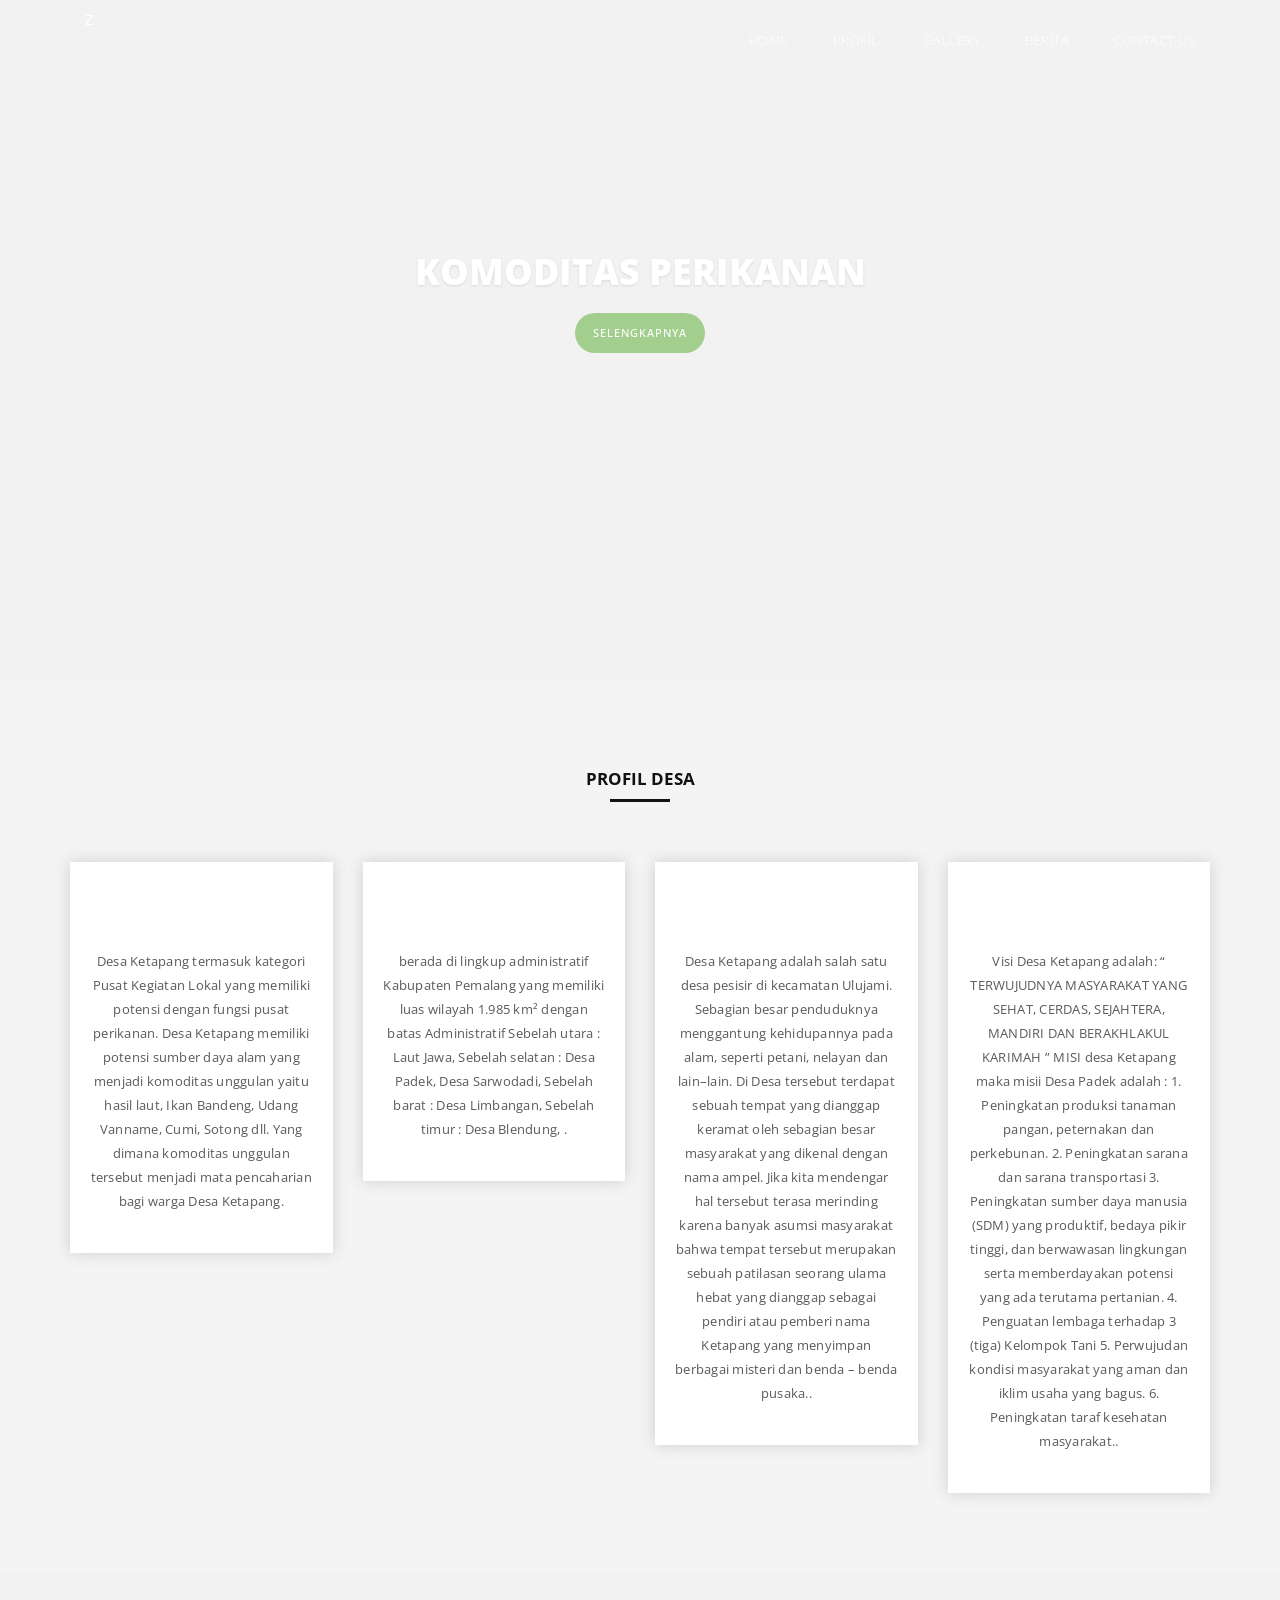
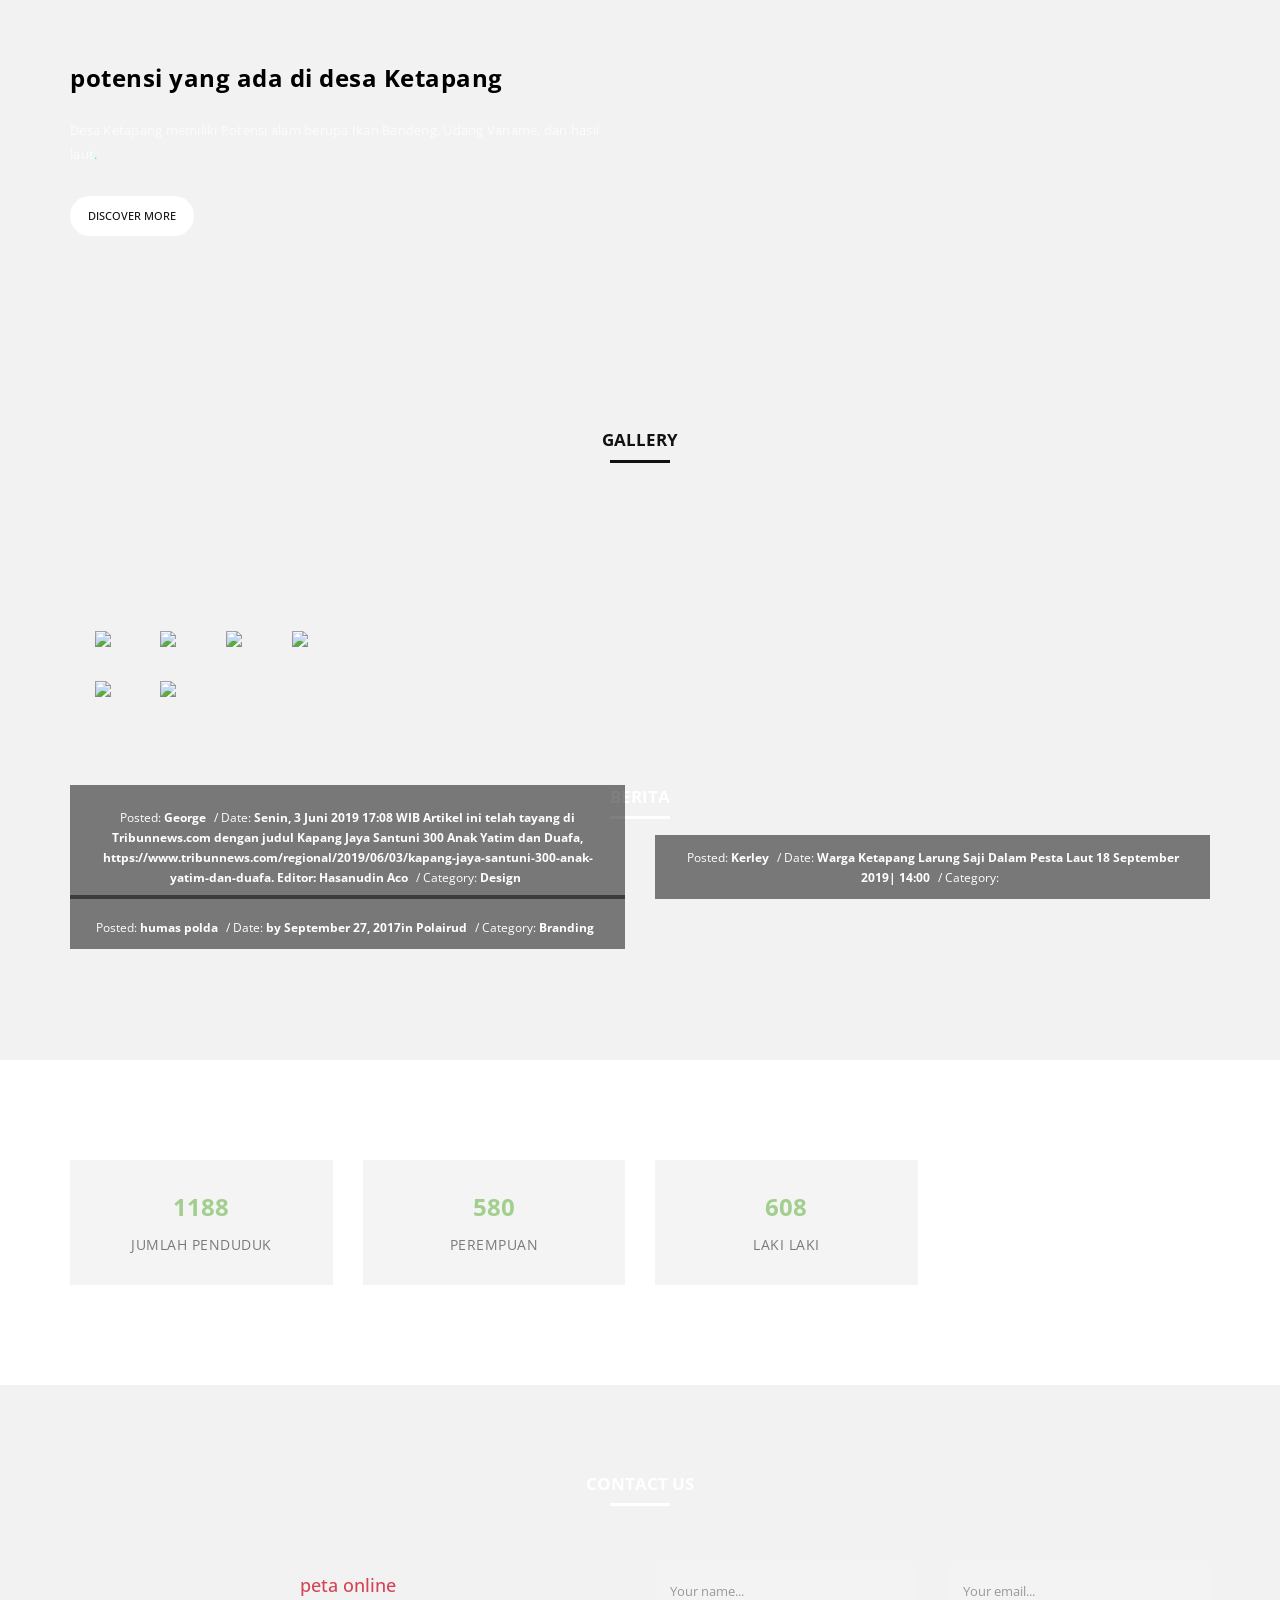
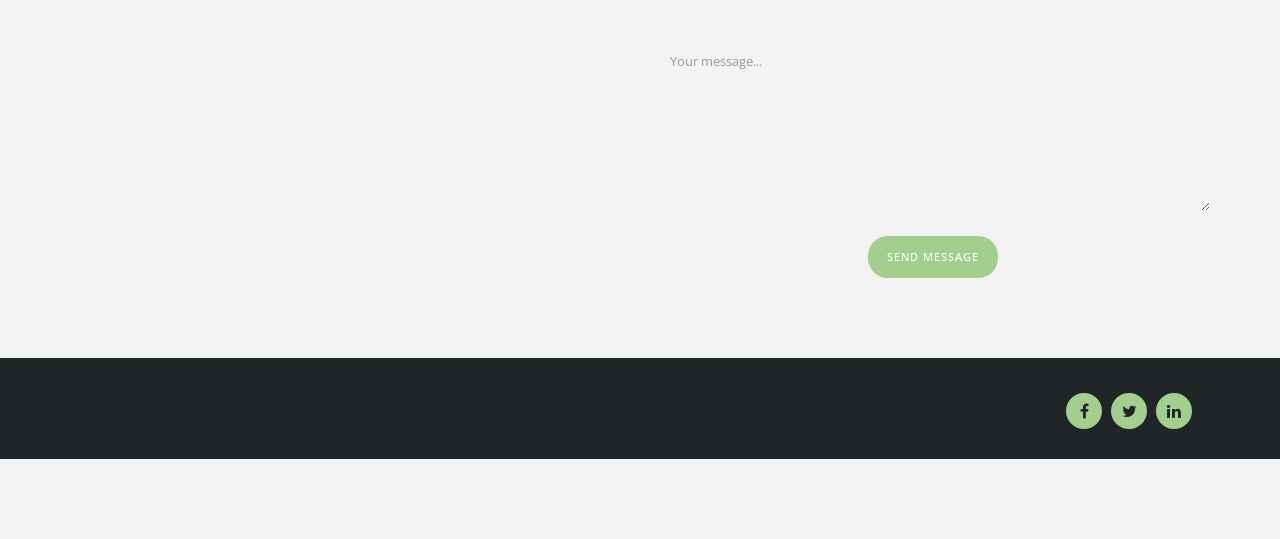
==== index.html @ acec33cc "Add files via upload" ====
<!DOCTYPE html>
<html>
    <head>
        <meta charset="utf-8">
        <meta http-equiv="X-UA-Compatible" content="IE=edge,chrome=1">
        <title>Meteor HTML CSS Template</title>
<!--

Template 2089 Meteor

http://www.tooplate.com/view/2089-meteor

-->
        <meta name="description" content="">
        <meta name="viewport" content="width=device-width, initial-scale=1">
        <link rel="apple-touch-icon" href="apple-touch-icon.png">

        <link rel="stylesheet" href="css/bootstrap.min.css">
        <link rel="stylesheet" href="css/bootstrap-theme.min.css">
        <link rel="stylesheet" href="css/fontAwesome.css">
        <link rel="stylesheet" href="css/hero-slider.css">
        <link rel="stylesheet" href="css/tooplate-style.css">

        <link href="https://fonts.googleapis.com/css?family=Open+Sans:300,400,600,700,800" rel="stylesheet">

        <script src="js/vendor/modernizr-2.8.3-respond-1.4.2.min.js"></script>
    </head>

<body>
    <div class="header">
        <div class="container">
          <nav class="navbar navbar-inverse" role="navigation">
            <div class="navbar-header">
                <button type="button" id="nav-toggle" class="navbar-toggle" data-toggle="collapse" data-target="#main-nav">
                        <span class="sr-only">Toggle navigation</span>
                        <span class="icon-bar"></span>
                        <span class="icon-bar"></span>
                        <span class="icon-bar"></span>
                </button>
                <a href="#" class="navbar-brand scroll-top">                    </a></div>

            <!--/.navbar-header-->
                <div id="main-nav" class="collapse navbar-collapse">
                  <span class="tm-slide-content-div slide-caption"><span class="navbar-header">z</span></span>
                  <ul class="nav navbar-nav">
                    <li><a href="#" class="scroll-top">Home</a></li>
                        <li><a href="#" class="scroll-link" data-id="about">profil</a></li>
                        <li><a href="#" class="scroll-link" data-id="portfolio">gallery</a></li>
                        <li><a href="#" class="scroll-link" data-id="blog">Berita</a></li>
                        <li><a href="#" class="scroll-link" data-id="contact">Contact Us</a></li>
                    </ul>
                </div>
                <!--/.navbar-collapse-->
          </nav>
            <!--/.navbar-->
      </div>
        <!--/.container-->
    </div>
    <!--/.header-->


    <section class="cd-hero">
        <ul class="cd-hero-slider autoplay">  
        <!-- 
            <ul class="cd-hero-slider autoplay"> for slider auto play 
            <ul class="cd-hero-slider"> for disabled auto play
        -->
            <li class="selected first-slide">
                <div class="cd-full-width">
                  <div class="tm-slide-content-div slide-caption">
                        <span></span>
                        <h2>komoditas perikanan</h2>
<div class="primary-button">
              <a href="#" class="scroll-link" data-id="about">selengkapnya</a>
            </div>                           
                    </div>                   
                </div> <!-- .cd-full-width -->
            </li>

            <li class="second-slide">
                <div class="cd-full-width">
                    <div class="tm-slide-content-div slide-caption">
                         <span>welcome</span>
                        <h2> the fishing village Ketapang</h2>
                        <p>Ketapang merupakan desa yang berbatasan langsung dengan laut Jawa.</p>
                        <div class="primary-button">
                            <a href="#" class="scroll-link" data-id="about">selengkapnya</a>
                        </div> 
                        <div class="primary-button">
                                             
                    </div>                     
                </div> <!-- .cd-full-width -->
            </li>

            <li class="third-slide">
                <div class="cd-full-width">
                    <div class="tm-slide-content-div slide-caption">
                        <span></span>
                      <h2>kekayaan alam</h2>
<div class="primary-button">
              <a href="#">selengkapnya</a>
            </div>                           
                    </div>                         
                </div> <!-- .cd-full-width -->
            </li>
        </ul> <!-- .cd-hero-slider -->

        <div class="cd-slider-nav">
            <nav>
                <span class="cd-marker item-1"></span>
                
                <ul>
                    <li class="selected"><a href="#0"></a></li>
                    <li><a href="#0"></a></li>
                    <li><a href="#0"></a></li>                        
                </ul>
            </nav> 
        </div> <!-- .cd-slider-nav -->
    </section> <!-- .cd-hero -->

    <div id="about" class="page-section">
        <div class="container">
            <div class="row">
                <div class="col-md-12">
                    <div class="section-heading">
                         <h4>profil desa</h4>
                        <div class="line-dec"></div>
                    </div>
                </div>
            </div>
            <div class="row">
                <div class="col-md-3 col-sm-6 col-xs-12">
                   <div class="service-item first-service">
                        <div class=></div>
                        <h4>Tentang</h4>
                        <p>Desa Ketapang termasuk kategori Pusat Kegiatan Lokal yang memiliki potensi dengan fungsi pusat perikanan. Desa Ketapang memiliki potensi sumber daya alam yang menjadi komoditas unggulan yaitu hasil laut, Ikan Bandeng, Udang Vanname, Cumi, Sotong dll. Yang dimana komoditas unggulan tersebut menjadi mata pencaharian bagi warga Desa Ketapang. </p>
                    </div>
                </div>
                 <div class="col-md-3 col-sm-6 col-xs-12">
                    <div class="service-item second-service">
                        <div class=></div>
                        <h4>Geografis</h4>
                        <p>	berada di lingkup administratif Kabupaten Pemalang yang memiliki luas wilayah 1.985 km² dengan batas Administratif Sebelah utara 		: Laut Jawa,
Sebelah selatan		: Desa Padek, Desa Sarwodadi,
Sebelah barat		: Desa Limbangan,
	Sebelah timur		: Desa	Blendung, 
.</p>
                    </div>
                </div>
                 <div class="col-md-3 col-sm-6 col-xs-12">
                    <div class="service-item third-service">
<h4>Sejarah Desa</h4>
                        <p>Desa Ketapang adalah salah satu desa pesisir di kecamatan Ulujami. Sebagian besar penduduknya menggantung kehidupannya pada alam, seperti petani, nelayan dan lain–lain. Di Desa tersebut terdapat sebuah tempat yang dianggap keramat oleh sebagian besar masyarakat yang dikenal dengan nama ampel. Jika kita mendengar hal tersebut terasa merinding karena banyak asumsi masyarakat bahwa tempat tersebut merupakan sebuah patilasan seorang ulama hebat yang dianggap sebagai pendiri atau pemberi nama Ketapang yang menyimpan berbagai misteri dan benda – benda pusaka..</p>
                    </div>
                </div>
                 <div class="col-md-3 col-sm-6 col-xs-12">
                    <div class="service-item fourth-service">
<h4>Visi Misi desa</h4>
                        <p>Visi Desa Ketapang adalah: 

“ TERWUJUDNYA MASYARAKAT YANG SEHAT, CERDAS, SEJAHTERA, MANDIRI DAN BERAKHLAKUL KARIMAH ”
							MISI desa Ketapang maka misii Desa Padek  adalah :
1.	Peningkatan produksi tanaman pangan, peternakan dan perkebunan.
2.	Peningkatan sarana dan sarana transportasi
3.	Peningkatan sumber daya manusia (SDM) yang produktif, bedaya pikir tinggi, dan berwawasan lingkungan serta memberdayakan potensi yang ada terutama pertanian.
4.	Penguatan lembaga terhadap 3 (tiga) Kelompok Tani
5.	Perwujudan kondisi masyarakat yang aman dan iklim usaha yang bagus.
6.	Peningkatan taraf kesehatan masyarakat..</p>
                    </div>
                </div>
            </div>
        </div>
    </div>

    <div id="what-we-do">
        <div class="container">
            <div class="row">
                <div class="col-md-6">
                    <div class="left-text">
                        <h4>potensi yang ada di desa Ketapang</h4>
                        <p><span style="color: #FCFCFC">Desa Ketapang memiliki Potensi alam berupa Ikan Bandeng, Udang Vaname, dan hasil laut</span>. </p>
                        <ul>
                            <li>
                                <div class="white-button">
                                    <a href="#" class="scroll-link" data-id="portfolio">Discover More</a>
                                </div>
                            </li>
                            <li>
                                <div class="primary-button"> </div>
                            </li>
                        </ul>
                    </div>
                </div>
                <div class="col-md-6">
                    <div class="right-image"> </div>
                </div>
            </div>
        </div>
    </div>


    <div id="portfolio" class="page-section">
        <div class="content-wrapper">
            <div class="inner-container container">
                <div class="row">
                    <div class="col-md-12">
                        <div class="section-heading">
                            <h4>gallery</h4>
                            <div class="line-dec"></div>
                        </div>
                    </div>
                </div>
                <div class="projects-holder-3">
                    <div class="filter-categories">
                        <ul class="project-filter">
                            <li class="filter" data-filter="all"><span></span></li>
                            <li class="filter" data-filter="nature"><span></span></li>
                            <li class="filter" data-filter="workspace"><span></span></li>
                          
                            <li class="filter" data-
                        </ul>
                    </div>
                    <div class="projects-holder">
                        <div class="row">
                            <div class="col-md-3 col-sm-6 project-item mix workspace">
                              <div class="thumb">
                                  <div class="image"> </div>
                            </div>
                            <div class="col-md-3 col-sm-6 project-item mix workspace">
                              <div class="thumb">
                                  <div class="image">
                                    <img src="img/portfolio_02.jpg">
                                  </div>
                                  <div class="hover-effect">
                                    <a href="img/portfolio_big_02.jpg" data-lightbox="image-1"><i class="fa fa-search"></i></a>
                                  </div>
                              </div>
                            </div>
                            <div class="col-md-3 col-sm-6 project-item mix technology">
                              <div class="thumb">
                                  <div class="image">
                                    <img src="img/portfolio_03.jpg">
                                  </div>
                                  <div class="hover-effect">
                                    <a href="img/portfolio_big_03.jpg" data-lightbox="image-1"><i class="fa fa-search"></i></a>
                                  </div>
                              </div>
                            </div>
                            <div class="col-md-3 col-sm-6 project-item mix city">
                              <div class="thumb">
                                  <div class="image">
                                    <img src="img/portfolio_04.jpg">
                                  </div>
                                  <div class="hover-effect">
                                    <a href="img/portfolio_big_04.jpg" data-lightbox="image-1"><i class="fa fa-search"></i></a>
                                  </div>
                              </div>
                            </div>
                            <div class="col-md-3 col-sm-6 project-item mix nature">
                              <div class="thumb">
                                  <div class="image">
                                    <img src="img/portfolio_05.jpg">
                                  </div>
                                  <div class="hover-effect">
                                    <a href="img/portfolio_big_05.jpg" data-lightbox="image-1"><i class="fa fa-search"></i></a>
                                  </div>
                              </div>
                            </div>
                            <div class="col-md-3 col-sm-6 project-item mix technology">
                              <div class="thumb">
                                  <div class="image">
                                    <img src="img/portfolio_06.jpg">
                                  </div>
                                  <div class="hover-effect">
                                    <a href="img/portfolio_big_06.jpg" data-lightbox="image-1"><i class="fa fa-search"></i></a>
                                  </div>
                              </div>
                            </div>
                            <div class="col-md-3 col-sm-6 project-item mix workspace">
                              <div class="thumb">
                                  <div class="image">
                                    <img src="img/portfolio_07.jpg">
                                  </div>
                                  <div class="hover-effect">
                                    <a href="img/portfolio_big_07.jpg" data-lightbox="image-1"><i class="fa fa-search"></i></a>
                                  </div>
                              </div>
                            </div>
                            <div class="col-md-3 col-sm-6 project-item mix city">
                              <div class="thumb">
                                  <div class="image"> </div>
</div>
                            </div>
                        </div>
                    </div>
                </div>
            </div>
        </div> 
    </div>


    <div id="blog" class="page-section">
        <div class="container">
            <div class="row">
                <div class="col-md-12">
                    <div class="section-heading">
                        <h4>berita</h4>
                        <div class="line-dec"></div>
                    </div>
                </div>
            </div>
            <div class="row">
                <div class="col-md-6">
                    <div class="blog-item b1">
                        <div class="thumb"> <a href="https://www.tribunnews.com/regional/2019/06/03/kapang-jaya-santuni-300-anak-yatim-dan-duafa"><img src="img/blog_01.jpg" alt=""></a>
                            <div class="text-content">
                              <h4></h4>
                                <span>Posted: <em>George</em>  /  Date: <em>Senin, 3 Juni 2019 17:08 WIB


Artikel ini telah tayang di Tribunnews.com dengan judul Kapang Jaya Santuni 300 Anak Yatim dan Duafa, https://www.tribunnews.com/regional/2019/06/03/kapang-jaya-santuni-300-anak-yatim-dan-duafa.

Editor: Hasanudin Aco</em>  /  Category: <em>Design</em></span>
                            </div>
                        </div>
                    </div>
                </div>
                <div class="col-md-6">
                    <div class="blog-item second-blog b2">
                        <div class="thumb"> <a href="https://www.puskapik.com/2078/warga-ketapang-larung-saji-dalam-pesta-laut/"><img src="img/blog_02.jpg" alt=""></a>
                            <div class="text-content"> <span>Posted: <em>Kerley</em>  /  Date: <em>Warga Ketapang Larung Saji Dalam Pesta Laut
18 September 2019| 14:00</em>  /  Category: <em></em></span>
                            </div>
                        </div>
                    </div>
                </div>
                <div class="col-md-6">
                    <div class="blog-item b3">
                        <div class="thumb"> <a href="https://tribratanews.jateng.polri.go.id/2017/09/27/satpolair-polres-pemalang-amankan-tradisi-larung-sesaji-di-desa-ketapang-pemalang/"><img src="img/blog_03.jpg" alt=""></a>
                            <div class="text-content">
                              <h4></h4>
                                <span>Posted: <em>humas polda</em>  /  Date: <em> by  September 27, 2017in Polairud
</em>  /  Category: <em>Branding</em></span>
                            </div>
                        </div>
                    </div>
                </div>
            </div>
            <div class="row">
                <div class="col-md-12">
                    <div class="pop">
                      <span>✖</span>
                      <p></p>
                    </div>
                    <div class="pop2">
                      <span>✖</span>
                      <p></p>
                    </div>
                    <div class="pop3">
                      <span>✖</span>
                      <p></p>
                    </div>
                </div>
            </div>
        </div>
    </div>

    <div id="fun-facts">
        <div class="container">
            <div class="row">
                <div class="col-md-3 col-sm-6 col-xs-12">
                    <div class="fact-item">
                        <div class="counter" data-count="5373">0</div>
                        <span>jumlah penduduk</span>
                    </div>
                </div>
                <div class="col-md-3 col-sm-6 col-xs-12">
                    <div class="fact-item">
                        <div class="counter" data-count="2623">0</div>
                        <span>perempuan</span>
                    </div>
                </div>
                <div class="col-md-3 col-sm-6 col-xs-12">
                    <div class="fact-item">
                        <div class="counter" data-count="2750">0</div>
                        <span>laki laki</span>
                    </div>
                </div>
                <div class="col-md-3 col-sm-6 col-xs-12"> </div>
            </div>
        </div>
    </div>


    <div id="contact" class="page-section">
        <div class="container">
            <div class="row">
                <div class="col-md-12">
                    <div class="section-heading">
                        <h4>Contact Us</h4>
                        <div class="line-dec"></div>
                    </div>
                </div>
            </div>
            <div class="row">
                <div class="col-md-6">
					<h4><a href="https://www.google.com/maps/d/u/0/viewer?mid=1onobk-Q0B4p9Fs3ccpSZBYIxhyR1pwgH&ll=-6.845977673303506%2C109.54400450000003&z=12">peta online</a></h4>
                    <div class="map"> <a href="google.com/maps/d/u/0/viewer?mid=1onobk-Q0B4p9Fs3ccpSZBYIxhyR1pwgH&ll=-6.839501005845764%2C109.53250318774417&z=12"><img src="img/map.jpg" alt=""></a>
                    </div>
                </div>
                <div class="col-md-6">
                    <div class="row">
                      <form id="contact" action="" method="post">
                        <div class="col-md-6">
                          <fieldset>
                            <input name="name" type="text" class="form-control" id="name" placeholder="Your name..." required>
                          </fieldset>
                        </div>
                        <div class="col-md-6">
                          <fieldset>
                            <input name="email" type="email" class="form-control" id="email" placeholder="Your email..." required>
                          </fieldset>
                        </div>
                        <div class="col-md-12">
                          <fieldset>
                            <textarea name="message" rows="6" class="form-control" id="message" placeholder="Your message..." required></textarea>
                          </fieldset>
                        </div>
                        <div class="col-md-12">
                          <fieldset>
                            <button type="submit" id="form-submit" class="btn">Send Message</button>
                          </fieldset>
                        </div>
                      </form>
                    </div>
                </div>
            </div>
        </div>
    </div>


    <footer>
        <div class="container">
            <div class="row">
                <div class="col-md-6">
                    <div class="copyright-text">
                        <p></p>
                    </div>
                </div>
                <div class="col-md-6">
                    <div class="social-icons">
                        <ul>
                            <li>
                                <a href="https://www.facebook.com/ketapang.kook"><i class="fa fa-facebook"></i></a>
                            </li>
                            <li>
                                <a href="#"><i class="fa fa-twitter"></i></a>
                            </li>
                            <li>
                                <a href="https://www.instagram.com/ketapangvillage/?hl=id"><i class="fa fa-linkedin"></i></a>
                            </li>
                            <li> </li>
                            <li> </li>
                        </ul>
                    </div>
                </div>
            </div>
        </div>
    </footer>


    <script src="//ajax.googleapis.com/ajax/libs/jquery/1.11.2/jquery.min.js"></script>
    <script>window.jQuery || document.write('<script src="js/vendor/jquery-1.11.2.min.js"><\/script>')</script>

    <script src="js/vendor/bootstrap.min.js"></script>

    <script src="js/plugins.js"></script>
    <script src="js/main.js"></script>

    <script src="http://ajax.googleapis.com/ajax/libs/jquery/1.10.2/jquery.min.js" type="text/javascript"></script>
    <script type="text/javascript">
    $(document).ready(function() {
        // navigation click actions 
        $('.scroll-link').on('click', function(event){
            event.preventDefault();
            var sectionID = $(this).attr("data-id");
            scrollToID('#' + sectionID, 750);
        });
        // scroll to top action
        $('.scroll-top').on('click', function(event) {
            event.preventDefault();
            $('html, body').animate({scrollTop:0}, 'slow');         
        });
        // mobile nav toggle
        $('#nav-toggle').on('click', function (event) {
            event.preventDefault();
            $('#main-nav').toggleClass("open");
        });
    });
    // scroll function
    function scrollToID(id, speed){
        var offSet = 50;
        var targetOffset = $(id).offset().top - offSet;
        var mainNav = $('#main-nav');
        $('html,body').animate({scrollTop:targetOffset}, speed);
        if (mainNav.hasClass("open")) {
            mainNav.css("height", "1px").removeClass("in").addClass("collapse");
            mainNav.removeClass("open");
        }
    }
    if (typeof console === "undefined") {
        console = {
            log: function() { }
        };
    }
    </script>
</body>
</html>
---- css/hero-slider.css ----
/* -------------------------------- 

Primary style

-------------------------------- */
*, *::after, *::before {
  -webkit-box-sizing: border-box;
  -moz-box-sizing: border-box;
  box-sizing: border-box;
}

html {
  font-size: 62.5%;
}

body {
  font-family: "Open Sans", sans-serif;
  color: #2c343b;
  background-color: #f2f2f2;
}

a {
  color: #d44457;
  text-decoration: none;
}

img {
  max-width: 100%;
}

/* -------------------------------- 

Main Components 

-------------------------------- */
.cd-header {
  position: absolute;
  z-index: 2;
  top: 0;
  left: 0;
  width: 100%;
  height: 50px;
  background-color: #21272c;
  -webkit-font-smoothing: antialiased;
  -moz-osx-font-smoothing: grayscale;
}
@media only screen and (min-width: 768px) {
  .cd-header {
    height: 70px;
    background-color: transparent;
  }
}

#cd-logo {
  float: left;
  margin: 13px 0 0 5%;
}
#cd-logo img {
  display: block;
}
@media only screen and (min-width: 768px) {
  #cd-logo {
    margin: 23px 0 0 5%;
  }
}

.cd-primary-nav {
  /* mobile first - navigation hidden by default, triggered by tap/click on navigation icon */
  float: right;
  margin-right: 5%;
  width: 44px;
  height: 100%;
}
.cd-primary-nav ul {
  position: absolute;
  top: 0;
  left: 0;
  width: 100%;
  -webkit-transform: translateY(-100%);
  -moz-transform: translateY(-100%);
  -ms-transform: translateY(-100%);
  -o-transform: translateY(-100%);
  transform: translateY(-100%);
}
.cd-primary-nav ul.is-visible {
  box-shadow: 0 3px 8px rgba(0, 0, 0, 0.2);
  -webkit-transform: translateY(50px);
  -moz-transform: translateY(50px);
  -ms-transform: translateY(50px);
  -o-transform: translateY(50px);
  transform: translateY(50px);
}
.cd-primary-nav a {
  display: block;
  height: 50px;
  line-height: 50px;
  padding-left: 5%;
  background: #21272c;
  border-top: 1px solid #333c44;
  color: #ffffff;
}
@media only screen and (min-width: 768px) {
  .cd-primary-nav {
    /* reset navigation values */
    width: auto;
    height: auto;
    background: none;
  }
  .cd-primary-nav ul {
    position: static;
    width: auto;
    -webkit-transform: translateY(0);
    -moz-transform: translateY(0);
    -ms-transform: translateY(0);
    -o-transform: translateY(0);
    transform: translateY(0);
    line-height: 70px;
  }
  .cd-primary-nav ul.is-visible {
    -webkit-transform: translateY(0);
    -moz-transform: translateY(0);
    -ms-transform: translateY(0);
    -o-transform: translateY(0);
    transform: translateY(0);
  }
  .cd-primary-nav li {
    display: inline-block;
    margin-left: 1em;
  }
  .cd-primary-nav a {
    display: inline-block;
    height: auto;
    font-weight: 600;
    line-height: normal;
    background: transparent;
    padding: .6em 1em;
    border-top: none;
  }
}

/* -------------------------------- 

Slider

-------------------------------- */
.cd-hero {
  position: relative;
  -webkit-font-smoothing: antialiased;
  -moz-osx-font-smoothing: grayscale;
}

.cd-hero-slider {
  position: relative;
  height: 360px;
  overflow: hidden;
}
.cd-hero-slider li {
  position: absolute;
  top: 0;
  left: 0;
  width: 100%;
  height: 100%;
  -webkit-transform: translateX(100%);
  -moz-transform: translateX(100%);
  -ms-transform: translateX(100%);
  -o-transform: translateX(100%);
  transform: translateX(100%);
}
.cd-hero-slider li.selected {
  /* this is the visible slide */
  position: relative;
  -webkit-transform: translateX(0);
  -moz-transform: translateX(0);
  -ms-transform: translateX(0);
  -o-transform: translateX(0);
  transform: translateX(0);
}
.cd-hero-slider li.move-left {
  /* slide hidden on the left */
  -webkit-transform: translateX(-100%);
  -moz-transform: translateX(-100%);
  -ms-transform: translateX(-100%);
  -o-transform: translateX(-100%);
  transform: translateX(-100%);
}
.cd-hero-slider li.is-moving, .cd-hero-slider li.selected {
  /* the is-moving class is assigned to the slide which is moving outside the viewport */
  -webkit-transition: -webkit-transform 0.5s;
  -moz-transition: -moz-transform 0.5s;
  transition: transform 0.5s;
}
@media only screen and (min-width: 768px) {
  .cd-hero-slider {
    height: 500px;
  }
}
@media only screen and (min-width: 1170px) {
  .cd-hero-slider {
    height: 680px;
  }
}

/* -------------------------------- 

Single slide style

-------------------------------- */
.cd-hero-slider li {
  background-position: center center;
  background-size: cover;
  background-repeat: no-repeat;
}
.cd-hero-slider li:first-of-type {
  background-image: url(../img/slide_01.jpg);
}
.cd-hero-slider li:nth-of-type(2) {
  background-image: url(../img/slide_02.jpg);
}
.cd-hero-slider li:nth-of-type(3) {
  background-image: url(../img/slide_03.jpg);
}
.cd-hero-slider .cd-full-width,
.cd-hero-slider .cd-half-width {
  position: absolute;
  width: 100%;
  height: 100%;
  z-index: 1;
  left: 0;
  top: 0;
  /* this padding is used to align the text */
  padding-top: 80px;
  text-align: center;
  /* Force Hardware Acceleration in WebKit */
  -webkit-backface-visibility: hidden;
  backface-visibility: hidden;
  -webkit-transform: translateZ(0);
  -moz-transform: translateZ(0);
  -ms-transform: translateZ(0);
  -o-transform: translateZ(0);
  transform: translateZ(0);
}
.cd-hero-slider .cd-img-container {
  /* hide image on mobile device */
  display: none;
}
.cd-hero-slider .cd-img-container img {
  position: absolute;
  left: 50%;
  top: 50%;
  bottom: auto;
  right: auto;
  -webkit-transform: translateX(-50%) translateY(-50%);
  -moz-transform: translateX(-50%) translateY(-50%);
  -ms-transform: translateX(-50%) translateY(-50%);
  -o-transform: translateX(-50%) translateY(-50%);
  transform: translateX(-50%) translateY(-50%);
}
.cd-hero-slider .cd-bg-video-wrapper {
  /* hide video on mobile device */
  display: none;
  position: absolute;
  top: 0;
  left: 0;
  width: 100%;
  height: 100%;
  overflow: hidden;
}
.cd-hero-slider .cd-bg-video-wrapper video {
  /* you won't see this element in the html, but it will be injected using js */
  display: block;
  min-height: 100%;
  min-width: 100%;
  max-width: none;
  height: auto;
  width: auto;
  position: absolute;
  left: 50%;
  top: 50%;
  bottom: auto;
  right: auto;
  -webkit-transform: translateX(-50%) translateY(-50%);
  -moz-transform: translateX(-50%) translateY(-50%);
  -ms-transform: translateX(-50%) translateY(-50%);
  -o-transform: translateX(-50%) translateY(-50%);
  transform: translateX(-50%) translateY(-50%);
}
.cd-hero-slider h2, .cd-hero-slider p {
  text-shadow: 0 1px 3px rgba(0, 0, 0, 0.1);
  line-height: 1.2;
  margin: 0 auto 14px;
  color: #ffffff;
  width: 90%;
  max-width: 400px;
}
.cd-hero-slider h2 {
  font-size: 2.4rem;
}
.cd-hero-slider p {
  font-size: 1.4rem;
  line-height: 1.4;
}
.cd-hero-slider .cd-btn {
  display: inline-block;
  padding: 1.2em 1.4em;
  margin-top: .8em;
  background-color: rgba(212, 68, 87, 0.9);
  font-size: 1.3rem;
  font-weight: 700;
  letter-spacing: 1px;
  color: #ffffff;
  text-transform: uppercase;
  box-shadow: 0 3px 6px rgba(0, 0, 0, 0.1);
  -webkit-transition: background-color 0.2s;
  -moz-transition: background-color 0.2s;
  transition: background-color 0.2s;
}
.cd-hero-slider .cd-btn.secondary {
  background-color: rgba(22, 26, 30, 0.8);
}
.cd-hero-slider .cd-btn:nth-of-type(2) {
  margin-left: 1em;
}
.no-touch .cd-hero-slider .cd-btn:hover {
  background-color: #d44457;
}
.no-touch .cd-hero-slider .cd-btn.secondary:hover {
  background-color: #161a1e;
}
@media only screen and (min-width: 768px) {
  .cd-hero-slider .cd-full-width,
  .cd-hero-slider .cd-half-width {
    padding-top: 150px;
  }
  .cd-hero-slider .cd-bg-video-wrapper {
    display: block;
  }
  .cd-hero-slider .cd-half-width {
    width: 45%;
  }
  .cd-hero-slider .cd-half-width:first-of-type {
    left: 5%;
  }
  .cd-hero-slider .cd-half-width:nth-of-type(2) {
    right: 5%;
    left: auto;
  }
  .cd-hero-slider .cd-img-container {
    display: block;
  }
  .cd-hero-slider h2, .cd-hero-slider p {
    max-width: 520px;
  }
  .cd-hero-slider h2 {
    font-size: 2.4em;
    font-weight: 300;
  }
  .cd-hero-slider .cd-btn {
    font-size: 1.4rem;
  }
}
@media only screen and (min-width: 1170px) {
  .cd-hero-slider .cd-full-width,
  .cd-hero-slider .cd-half-width {
    padding-top: 250px;
  }
  .cd-hero-slider h2, .cd-hero-slider p {
    margin-bottom: 20px;
  }
  .cd-hero-slider h2 {
    font-size: 3.2em;
  }
  .cd-hero-slider p {
    font-size: 1.6rem;
  }
}

/* -------------------------------- 

Single slide animation

-------------------------------- */
@media only screen and (min-width: 768px) {
  .cd-hero-slider .cd-half-width {
    opacity: 0;
    -webkit-transform: translateX(40px);
    -moz-transform: translateX(40px);
    -ms-transform: translateX(40px);
    -o-transform: translateX(40px);
    transform: translateX(40px);
  }
  .cd-hero-slider .move-left .cd-half-width {
    -webkit-transform: translateX(-40px);
    -moz-transform: translateX(-40px);
    -ms-transform: translateX(-40px);
    -o-transform: translateX(-40px);
    transform: translateX(-40px);
  }
  .cd-hero-slider .selected .cd-half-width {
    /* this is the visible slide */
    opacity: 1;
    -webkit-transform: translateX(0);
    -moz-transform: translateX(0);
    -ms-transform: translateX(0);
    -o-transform: translateX(0);
    transform: translateX(0);
  }
  .cd-hero-slider .is-moving .cd-half-width {
    /* this is the slide moving outside the viewport 
    wait for the end of the transition on the <li> parent before set opacity to 0 and translate to 40px/-40px */
    -webkit-transition: opacity 0s 0.5s, -webkit-transform 0s 0.5s;
    -moz-transition: opacity 0s 0.5s, -moz-transform 0s 0.5s;
    transition: opacity 0s 0.5s, transform 0s 0.5s;
  }
  .cd-hero-slider li.selected.from-left .cd-half-width:nth-of-type(2),
  .cd-hero-slider li.selected.from-right .cd-half-width:first-of-type {
    /* this is the selected slide - different animation if it's entering from left or right */
    -webkit-transition: opacity 0.4s 0.2s, -webkit-transform 0.5s 0.2s;
    -moz-transition: opacity 0.4s 0.2s, -moz-transform 0.5s 0.2s;
    transition: opacity 0.4s 0.2s, transform 0.5s 0.2s;
  }
  .cd-hero-slider li.selected.from-left .cd-half-width:first-of-type,
  .cd-hero-slider li.selected.from-right .cd-half-width:nth-of-type(2) {
    /* this is the selected slide - different animation if it's entering from left or right */
    -webkit-transition: opacity 0.4s 0.4s, -webkit-transform 0.5s 0.4s;
    -moz-transition: opacity 0.4s 0.4s, -moz-transform 0.5s 0.4s;
    transition: opacity 0.4s 0.4s, transform 0.5s 0.4s;
  }
  .cd-hero-slider .cd-full-width h2,
  .cd-hero-slider .cd-full-width p,
  .cd-hero-slider .cd-full-width .cd-btn {
    opacity: 0;
    -webkit-transform: translateX(100px);
    -moz-transform: translateX(100px);
    -ms-transform: translateX(100px);
    -o-transform: translateX(100px);
    transform: translateX(100px);
  }
  .cd-hero-slider .move-left .cd-full-width h2,
  .cd-hero-slider .move-left .cd-full-width p,
  .cd-hero-slider .move-left .cd-full-width .cd-btn {
    opacity: 0;
    -webkit-transform: translateX(-100px);
    -moz-transform: translateX(-100px);
    -ms-transform: translateX(-100px);
    -o-transform: translateX(-100px);
    transform: translateX(-100px);
  }
  .cd-hero-slider .selected .cd-full-width h2,
  .cd-hero-slider .selected .cd-full-width p,
  .cd-hero-slider .selected .cd-full-width .cd-btn {
    /* this is the visible slide */
    opacity: 1;
    -webkit-transform: translateX(0);
    -moz-transform: translateX(0);
    -ms-transform: translateX(0);
    -o-transform: translateX(0);
    transform: translateX(0);
  }
  .cd-hero-slider li.is-moving .cd-full-width h2,
  .cd-hero-slider li.is-moving .cd-full-width p,
  .cd-hero-slider li.is-moving .cd-full-width .cd-btn {
    /* this is the slide moving outside the viewport 
    wait for the end of the transition on the li parent before set opacity to 0 and translate to 100px/-100px */
    -webkit-transition: opacity 0s 0.5s, -webkit-transform 0s 0.5s;
    -moz-transition: opacity 0s 0.5s, -moz-transform 0s 0.5s;
    transition: opacity 0s 0.5s, transform 0s 0.5s;
  }
  .cd-hero-slider li.selected h2 {
    -webkit-transition: opacity 0.4s 0.2s, -webkit-transform 0.5s 0.2s;
    -moz-transition: opacity 0.4s 0.2s, -moz-transform 0.5s 0.2s;
    transition: opacity 0.4s 0.2s, transform 0.5s 0.2s;
  }
  .cd-hero-slider li.selected p {
    -webkit-transition: opacity 0.4s 0.3s, -webkit-transform 0.5s 0.3s;
    -moz-transition: opacity 0.4s 0.3s, -moz-transform 0.5s 0.3s;
    transition: opacity 0.4s 0.3s, transform 0.5s 0.3s;
  }
  .cd-hero-slider li.selected .cd-btn {
    -webkit-transition: opacity 0.4s 0.4s, -webkit-transform 0.5s 0.4s, background-color 0.2s 0s;
    -moz-transition: opacity 0.4s 0.4s, -moz-transform 0.5s 0.4s, background-color 0.2s 0s;
    transition: opacity 0.4s 0.4s, transform 0.5s 0.4s, background-color 0.2s 0s;
  }
}
/* -------------------------------- 

Slider navigation

-------------------------------- */
.cd-slider-nav {
  display: none;
  position: absolute;
  width: 100%;
  bottom: 0;
  z-index: 2;
  text-align: center;
  height: 55px;
  background-color: rgba(0, 1, 1, 0.5);
}
.cd-slider-nav nav, .cd-slider-nav ul, .cd-slider-nav li, .cd-slider-nav a {
  height: 100%;
}
.cd-slider-nav nav {
  display: inline-block;
  position: relative;
}
.cd-slider-nav .cd-marker {
  position: absolute;
  bottom: 0;
  left: 0;
  width: 60px;
  height: 100%;
  color: #d44457;
  background-color: #ffffff;
  box-shadow: inset 0 2px 0 currentColor;
  -webkit-transition: -webkit-transform 0.2s, box-shadow 0.2s;
  -moz-transition: -moz-transform 0.2s, box-shadow 0.2s;
  transition: transform 0.2s, box-shadow 0.2s;
}
.cd-slider-nav .cd-marker.item-2 {
  -webkit-transform: translateX(100%);
  -moz-transform: translateX(100%);
  -ms-transform: translateX(100%);
  -o-transform: translateX(100%);
  transform: translateX(100%);
}
.cd-slider-nav .cd-marker.item-3 {
  -webkit-transform: translateX(200%);
  -moz-transform: translateX(200%);
  -ms-transform: translateX(200%);
  -o-transform: translateX(200%);
  transform: translateX(200%);
}
.cd-slider-nav .cd-marker.item-4 {
  -webkit-transform: translateX(300%);
  -moz-transform: translateX(300%);
  -ms-transform: translateX(300%);
  -o-transform: translateX(300%);
  transform: translateX(300%);
}
.cd-slider-nav .cd-marker.item-5 {
  -webkit-transform: translateX(400%);
  -moz-transform: translateX(400%);
  -ms-transform: translateX(400%);
  -o-transform: translateX(400%);
  transform: translateX(400%);
}
.cd-slider-nav ul::after {
  clear: both;
  content: "";
  display: table;
}
.cd-slider-nav li {
  display: inline-block;
  width: 60px;
  float: left;
}
.cd-slider-nav li.selected a {
  color: #2c343b;
}
.no-touch .cd-slider-nav li.selected a:hover {
  background-color: transparent;
}
.cd-slider-nav a {
  display: block;
  position: relative;
  padding-top: 35px;
  font-size: 1rem;
  font-weight: 700;
  color: #a8b4be;
  -webkit-transition: background-color 0.2s;
  -moz-transition: background-color 0.2s;
  transition: background-color 0.2s;
}
.cd-slider-nav a::before {
  content: '';
  position: absolute;
  width: 24px;
  height: 24px;
  top: 8px;
  left: 50%;
  right: auto;
  -webkit-transform: translateX(-50%);
  -moz-transform: translateX(-50%);
  -ms-transform: translateX(-50%);
  -o-transform: translateX(-50%);
  transform: translateX(-50%);
}
.no-touch .cd-slider-nav a:hover {
  background-color: rgba(0, 1, 1, 0.5);
}
.cd-slider-nav li:first-of-type a::before {
  background-position: 0 0;
}
.cd-slider-nav li.selected:first-of-type a::before {
  background-position: 0 -24px;
}
.cd-slider-nav li:nth-of-type(2) a::before {
  background-position: -24px 0;
}
.cd-slider-nav li.selected:nth-of-type(2) a::before {
  background-position: -24px -24px;
}
.cd-slider-nav li:nth-of-type(3) a::before {
  background-position: -48px 0;
}
.cd-slider-nav li.selected:nth-of-type(3) a::before {
  background-position: -48px -24px;
}
.cd-slider-nav li:nth-of-type(4) a::before {
  background-position: -72px 0;
}
.cd-slider-nav li.selected:nth-of-type(4) a::before {
  background-position: -72px -24px;
}
.cd-slider-nav li:nth-of-type(5) a::before {
  background-position: -96px 0;
}
.cd-slider-nav li.selected:nth-of-type(5) a::before {
  background-position: -96px -24px;
}
@media only screen and (min-width: 768px) {
  .cd-slider-nav {
    height: 80px;
  }
  .cd-slider-nav .cd-marker,
  .cd-slider-nav li {
    width: 95px;
  }
  .cd-slider-nav a {
    padding-top: 48px;
    font-size: 1.1rem;
    text-transform: uppercase;
  }
  .cd-slider-nav a::before {
    top: 18px;
  }
}

/* -------------------------------- 

Main content

-------------------------------- */
.cd-main-content {
  width: 90%;
  max-width: 768px;
  margin: 0 auto;
  padding: 2em 0;
}
.cd-main-content p {
  font-size: 1.4rem;
  line-height: 1.8;
  color: #999999;
  margin: 2em 0;
}
@media only screen and (min-width: 1170px) {
  .cd-main-content {
    padding: 3em 0;
  }
  .cd-main-content p {
    font-size: 1.6rem;
  }
}

/* -------------------------------- 

Javascript disabled

-------------------------------- */
.no-js .cd-hero-slider li {
  display: none;
}
.no-js .cd-hero-slider li.selected {
  display: block;
}

.no-js .cd-slider-nav {
  display: none;
}
---- css/tooplate-style.css ----
/*

Template 2089 Meteor

http://www.tooplate.com/view/2089-meteor

*/

* {
    margin: 0;
    padding: 0;
    font-family: 'Open Sans', arial, sans-serif;
}
ul {
	list-style: none;
}
p {
	color: #5a5a5a;
	font-size: 13px;
	letter-spacing: 0.25px;
	line-height: 24px;
}
.primary-button a {
	display: inline-block;
	background-color: #a2cf8d;
	padding: 12px 18px;
	color: #fff;
	font-size: 11px;
	font-weight: 500;
	letter-spacing: 1px;
	text-transform: uppercase;
	text-decoration: none;
	border-radius: 20px;
	transition: all 0.5s;
}
.primary-button a:hover {
	background-color: #5c9d7d;
}
.white-button a {
	display: inline-block;
	background-color: #fff;
	padding: 12px 18px;
	color: #121212;
	font-size: 11px;
	font-weight: 500;
	text-transform: uppercase;
	text-decoration: none;
	border-radius: 20px;
	transition: all 0.5s;
}
.white-button a:hover {
	background-color: #121212;
	color: #fff;
}
.section-heading h4 {
	text-align: center;
	font-size: 17px;
	text-transform: uppercase;
	font-weight: 700;
	color: #121212;
}
.section-heading .line-dec {
	width: 60px;
	height: 3px;
	background-color: #121212;
	margin: 0 auto;
}
.header {
    position: fixed;
    top: 0;
    left: 0;
    width: 100%;
    padding: 0;
    z-index: 10000;
    transition: all 0.2s ease-in-out;
    height: 80px;
    background-color:transparent;  
    
    text-align: center;
    line-height: 40px;
}

.navbar-inverse .navbar-brand, .navbar-inverse .navbar-nav>li>a {
    text-shadow: none;
}

.navbar-brand {
	line-height: 80px;
	padding: 0px;
}

.navbar-nav>li>a {
	color: #fff!important;
	font-size: 13px;
	font-weight: 300;
	text-transform: uppercase;
	text-shadow: none;
	line-height: 80px;
	padding: 0px;
	letter-spacing: 0.5px;
}

.navbar-nav>li {
	margin-left: 45px;
}

.header.active .navbar-nav>li>a {
	font-size: 13px;
	font-weight: 300;
	text-transform: uppercase;
	text-shadow: none;
	color: #121212!important;
}

.header.active {
    background-color: rgba(250, 250, 250, 0.98);
    -webkit-box-shadow: 0 1px 5px rgba(0, 0, 0, 0.25);
    -moz-box-shadow: 0 1px 5px rgba(0, 0, 0, 0.25);
    box-shadow: 0 1px 5px rgba(0, 0, 0, 0.25);
}
.navbar-brand .logo{
	margin-top: 22px;
	background-image: url(../img/white_logo.png);
	display: inline-block;
	width: 125px;
	height: 32px;
	background-repeat: no-repeat;
}
.header.active .navbar-brand .logo{
	margin-top: 22px;
	background-image: url(../img/black_logo.png);
	display: inline-block;
	width: 125px;
	height: 32px;
	background-repeat: no-repeat;
}
#main-nav {
	background-color: transparent;
	background-image: none!important;
}
.header .navbar-brand {
    font-weight: 900;
}
.navbar-inverse {
	background-image: none;
	background-color: transparent;
}
.header .navbar {
    margin: 0;
    border: none;
}
.page-section {
    padding: 80px 0;
}
.navbar-inverse .navbar-toggle {
	margin-top: 22px;
    border-color: #a2cf8d;
    background-color: #a2cf8d;
}
.navbar-inverse .navbar-toggle:hover, .navbar-inverse .navbar-toggle:focus {
	background-color: #a2cf8d;
}
bootstrap.min.css:5
.navbar-toggle {
    position: relative;
    float: right;
    padding: 9px 10px;
    margin-top: 15px!important;
    margin-right: 15px;
    margin-bottom: 8px;
    background-color: transparent;
    background-image: none;
    border: 1px solid transparent;
    border-radius: 4px;
}
@media (min-width: 768px) {
    .header .navbar-brand {
        padding-left: 0;
    }
    .navbar-nav {
        float: right;
    }
}
@media (max-width: 480px) {
    .page-section h1 {
        font-size: 3em;
    }
    .page-section h2 {
        font-size: 2em;
    }
    .page-section p {
        font-size: 1em;
        margin: 0 0 20px;
    }
}



/* HERO SLIDER */

.slide-caption {
	color: #fff;
}

.slide-caption span {
	font-size: 14px;
	text-transform: uppercase;
}

.slide-caption h2 {
	font-size: 36px;
	text-transform: uppercase;
	font-weight: 900;
}

.slide-caption p {
	font-size: 13px;
	letter-spacing: 0.25px;
	line-height: 24px;
}

ul.cd-hero-slider {
	margin-bottom: 0px!important;
}

/* WHAT WE DO */

#about {
	background-color: #f4f4f4;
	padding: 80px 0px;
}

#about .section-heading {
	margin-bottom: 60px;
}

.service-item {
	cursor: pointer;
	background-color: #fff;
	text-align: center;
	padding: 30px 20px;
	transition: all 0.7s;
	box-shadow: 0px 0px 15px #cdcdcd;
}

.service-item:hover {
	background-color: #a2cf8d;
}

.service-item h4 {
	font-size: 16px;
	font-weight: 700;
	letter-spacing: 0.5px;
	margin-bottom: 15px;
	margin-top: 25px;
}

.service-item:hover h4 {
	color: #fff;
}

.service-item:hover p {
	color: #fff;
}

.first-service .icon {
	background-image: url(../img/first-service-main.png);
	height: 32px;
	width: 32px;
	display: inline-block;
}

.first-service:hover .icon {
	background-image: url(../img/first-service-white.png);
}

.second-service .icon {
	background-image: url(../img/second-service-main.png);
	height: 32px;
	width: 22px;
	display: inline-block;
}

.second-service:hover .icon {
	background-image: url(../img/second-service-white.png);
}

.third-service .icon {
	background-image: url(../img/third-service-main.png);
	height: 32px;
	width: 32px;
	display: inline-block;
}

.third-service:hover .icon {
	background-image: url(../img/third-service-white.png);
}

.fourth-service .icon {
	background-image: url(../img/fourth-service-main.png);
	height: 32px;
	width: 32px;
	display: inline-block;
}

.fourth-service:hover .icon {
	background-image: url(../img/fourth-service-white.png);
}


#what-we-do {
	background-image: url(../img/what-we-do-bg.png);
	width: 100%;
	background-size: cover;
	background-repeat: no-repeat;
	padding: 80px 0px;
	color: #fff;
}

#what-we-do .right-image img {
	width: 100%;
	overflow: hidden;
}

#what-we-do h4 {
    font-size: 24px;
    font-weight: 700;
    letter-spacing: 0.5px;
    line-height: 30px;
    margin-bottom: 25px;
    color: #000000;
    font-family: inherit;
}

#what-we-do p {
    margin-bottom: 30px;
    color: #34E8FF;
    font-family: "Open Sans", arial, sans-serif;
}

#what-we-do ul li {
	display: inline-block;
	margin-right: 15px;
	margin-bottom: 15px;
}



/* PORTFOLIO */

#portfolio {
	text-align: center;
}

.projects-holder .mix {
  display: none;
}

.filter-categories {
  text-align: center;
  margin-bottom: 10px;
  margin-top: 60px;
}

.filter-categories ul li {
  margin: 0px 10px 15px 10px;
  display: inline-block;
}

.filter-categories ul li span {
  cursor: pointer;
  color: #5a5a5a;
  display: inline-block;
  font-size: 14px;
  text-transform: capitalize;
  font-weight: 400;
}

.filter-categories ul li.active span {
  color: #a2cf8d;
}

.project-item {
	margin-top: 30px;
}

.project-item .thumb {
	position: relative;
	text-align: center;
	display: inline-block;
}

.project-item .thumb img {
	width: 100%;
	overflow: hidden;
}

.project-item .hover-effect {
	position: absolute;
	background-color: rgba(162, 207, 141, 0.95);
	width: 100%;
	top: 0;
	bottom: 0;
	opacity: 0;
	visibility: hidden;
	transition: all 0.5s;
}

.project-item .hover-effect i {
	text-align: center;
	margin-top: 35%;
	display: inline-block;
	width: 46px;
	height: 46px;
	background-color: #fff;
	line-height: 46px;
	color: #a2cf8d;
	border-radius: 50%;
	font-size: 18px;
}

.project-item .hover-effect i:hover {
	background-color: #5c9d7d;
	color: #fff;
	transition: all 0.5s;
}

.project-item:hover .hover-effect {
	opacity: 1;
	visibility: visible;
}


/* BLOG */

#blog {
	background-image: url(../img/blog-bg.png);
	background-repeat: no-repeat;
	background-size: cover;
	width: 100%;
}

#blog .section-heading  {
	margin-bottom: 60px;
}

#blog .section-heading h4 {
	color: #fff;
}

#blog .section-heading .line-dec {
	background-color: #fff;
}

#blog .pop, .pop2, .pop3 {
	background-color: #fff;
}

.blog-item {
	cursor: pointer;
	margin-bottom: 30px;
}

.blog-item img {
	width: 100%;
	overflow: hidden;
}

.blog-item .thumb {
	position: relative;
}

.blog-item .text-content {
	position: absolute;
	bottom: 0;
	background-color: rgba(0, 0, 0, 0.5);
	width: 100%;
	padding: 12px 20px;
}

.blog-item .text-content h4 {
	font-size: 16px;
	font-weight: 700;
	color: #fff;
	letter-spacing: 0.5px;
}

.blog-item .text-content span {
	font-size: 12px;
	color: #fff;
}

.blog-item .text-content em {
	font-style: normal;
	font-weight: 700;
	margin-right: 5px;
}

.pop, .pop2, .pop3 {
	z-index: 9999;
	text-align: center;
	padding: 30px;
    display:none;
    position:fixed;
    top:25%;
    left:10.3%;
    width:80%;
    height: auto;
    box-shadow: 0px 0px 25px #7a7a7a;
}

.pop span, .pop2 span, .pop3 span {
	margin-bottom: 20px;
	cursor: pointer;
	width: 44px;
	height: 44px;
	display: inline-block;
	line-height: 44px;
	color: #fff;
	text-align: center;
	background-color: #a2cf8d;
}

.pop span:hover, .pop2 span:hover, .pop3 span:hover {
	background-color: #5c9d7d;
	transition: all 0.5s;
}



/* FUN FACTS */

#fun-facts {
	padding: 100px 0px;
	background-color: #fff;
}

#fun-facts .fact-item {
	background-color: #f4f4f4;
	padding: 30px;
	text-align: center;
}

.fact-item .counter {
	font-size: 24px;
	font-weight: 700;
	color: #a2cf8d;
}

.fact-item span {
	display: inline-block;
	margin-top: 10px;
	font-style: 13px;
	text-transform: uppercase;
	letter-spacing: 0.5px;
	color: #7a7a7a;
}



/* CONTACT US */

#contact .section-heading h4 {
	color: #fff;
}

#contact .section-heading .line-dec {
	background-color: #fff;
}

#contact .section-heading {
	margin-bottom: 60px;
}

#contact {
	background-image: url(../img/contact-bg.png);
	background-repeat: no-repeat;
	width: 100%;
	background-size: cover;
}

#contact .map img {
	width: 100%;
	overflow: hidden;
}

#contact input {
	border-radius: 0px;
	padding-left: 15px;
	font-size: 13px;
	color: #fff;
	background-color: rgba(250, 250, 250, 0.1);
	outline: none;
	border: none;
	box-shadow: none;
	line-height: 50px;
	height: 50px;
	width: 100%;
	margin-bottom: 30px;
}

#contact textarea {
	border-radius: 0px;
	padding-left: 15px;
	font-size: 13px;
	color: #fff;
	background-color: rgba(250, 250, 250, 0.1);
	outline: none;
	border: none;
	box-shadow: none;
	height: 165px;
	max-height: 220px;
	width: 100%;
	margin-bottom: 25px;
}

#contact button {
	display: inline-block;
	background-color: #a2cf8d;
	padding: 12px 18px;
	color: #fff;
	font-size: 11px;
	letter-spacing: 1px;
	font-weight: 500;
	text-transform: uppercase;
	text-decoration: none;
	border-radius: 20px;
}

#contact button:hover {
	color: #fff;
	background-color: #5c9d7d;
	transition: all 0.3s;
}


/* FOOTER */

footer {
	background-color: #202628;
	padding: 20px;
}

footer p {
	font-size: 12px;
	color: #fff;
	margin-bottom: 0px;
	margin-top: 20px;
}

footer em {
	font-style: normal;
	font-weight: 700;
	color: #a2cf8d;
}

footer ul {
	margin-top: 15px;
	float: right;
}

footer ul li {
	display: inline-block;
	margin-left: 5px;
}

footer ul li a {
	font-size: 16px;
	width: 36px;
	height: 36px;
	line-height: 36px;
	text-align: center;
	display: inline-block;
	background-color: #a2cf8d;
	color: #202628;
	border-radius: 50%;
}

footer ul li a:hover {
	color: #202628;
	background-color: #5c9d7d;
	transition: all 0.5s;
}




/* LIGHT BOX */

body:after {
  content: url(../img/close.png) url(../img/loading.gif) url(../img/prev.png) url(../img/next.png);
  display: none;
}

body.lb-disable-scrolling {
  overflow: hidden;
}

.lightboxOverlay {
  position: absolute;
  top: 0;
  left: 0;
  z-index: 99999;
  background-color: black;
  filter: progid:DXImageTransform.Microsoft.Alpha(Opacity=80);
  opacity: 0.8;
  display: none;
}

.lightbox {
  position: absolute;
  margin-top: 5%;
  left: 0;
  width: 100%;
  z-index: 100000;
  text-align: center;
  line-height: 0;
  font-weight: normal;
}

.lightbox .lb-image {
  display: block;
  height: auto;
  max-width: inherit;
  max-height: none;
  border-radius: 3px;

  /* Image border */
  border: 4px solid white;
}

.lightbox a img {
  border: none;
}

.lb-outerContainer {
  position: relative;
  *zoom: 1;
  width: 250px;
  height: 250px;
  margin: 0 auto;
  border-radius: 4px;

  /* Background color behind image.
     This is visible during transitions. */
  background-color: white;
}

.lb-outerContainer:after {
  content: "";
  display: table;
  clear: both;
}

.lb-loader {
  position: absolute;
  top: 43%;
  left: 0;
  height: 25%;
  width: 100%;
  text-align: center;
  line-height: 0;
}

.lb-cancel {
  display: block;
  width: 32px;
  height: 32px;
  margin: 0 auto;
  background: url(../img/loading.gif) no-repeat;
}

.lb-nav {
  position: absolute;
  top: 0;
  left: 0;
  height: 100%;
  width: 100%;
  z-index: 10;
}

.lb-container > .nav {
  left: 0;
}

.lb-nav a {
  outline: none;
  background-image: url('[data-uri]');
}

.lb-prev, .lb-next {
  height: 100%;
  cursor: pointer;
  display: block;
}

.lb-nav a.lb-prev {
  width: 34%;
  left: 0;
  float: left;
  background: url(../img/prev.png) left 48% no-repeat;
  filter: progid:DXImageTransform.Microsoft.Alpha(Opacity=0);
  opacity: 0;
  -webkit-transition: opacity 0.6s;
  -moz-transition: opacity 0.6s;
  -o-transition: opacity 0.6s;
  transition: opacity 0.6s;
}

.lb-nav a.lb-prev:hover {
  filter: progid:DXImageTransform.Microsoft.Alpha(Opacity=100);
  opacity: 1;
}

.lb-nav a.lb-next {
  width: 64%;
  right: 0;
  float: right;
  background: url(../img/next.png) right 48% no-repeat;
  filter: progid:DXImageTransform.Microsoft.Alpha(Opacity=0);
  opacity: 0;
  -webkit-transition: opacity 0.6s;
  -moz-transition: opacity 0.6s;
  -o-transition: opacity 0.6s;
  transition: opacity 0.6s;
}

.lb-nav a.lb-next:hover {
  filter: progid:DXImageTransform.Microsoft.Alpha(Opacity=100);
  opacity: 1;
}

.lb-dataContainer {
  margin: 0 auto;
  padding-top: 5px;
  *zoom: 1;
  width: 100%;
  -moz-border-radius-bottomleft: 4px;
  -webkit-border-bottom-left-radius: 4px;
  border-bottom-left-radius: 4px;
  -moz-border-radius-bottomright: 4px;
  -webkit-border-bottom-right-radius: 4px;
  border-bottom-right-radius: 4px;
}

.lb-dataContainer:after {
  content: "";
  display: table;
  clear: both;
}

.lb-data {
  padding: 0 4px;
  color: #ccc;
}

.lb-data .lb-details {
  width: 85%;
  float: left;
  text-align: left;
  line-height: 1.1em;
}

.lb-data .lb-caption {
  font-size: 13px;
  font-weight: bold;
  line-height: 1em;
}

.lb-data .lb-caption a {
  color: #4ae;
}

.lb-data .lb-number {
  display: block;
  clear: left;
  padding-bottom: 1em;
  font-size: 12px;
  color: #999999;
}

.lb-data .lb-close {
  display: block;
  float: right;
  width: 30px;
  height: 30px;
  background: url(../img/close.png) top right no-repeat;
  text-align: right;
  outline: none;
  filter: progid:DXImageTransform.Microsoft.Alpha(Opacity=70);
  opacity: 0.7;
  -webkit-transition: opacity 0.2s;
  -moz-transition: opacity 0.2s;
  -o-transition: opacity 0.2s;
  transition: opacity 0.2s;
}

.lb-data .lb-close:hover {
  cursor: pointer;
  filter: progid:DXImageTransform.Microsoft.Alpha(Opacity=100);
  opacity: 1;
}



/* RESPONSIVE */

@media (max-width: 767px){
	#main-nav {
		border-color: rgba(250, 250, 250, 0.95);
		margin-top: 16px;
		background-color: rgba(250, 250, 250, 0.95);
		box-shadow: 0px 5px 10px #cdcdcd;
	}
	.navbar-nav {
		padding: 0px;
		margin-top: 0px;
		margin-top: 0px;
	}
	.navbar-nav>li {
		margin-left: 0px;
		border-bottom: 1px solid #eee;
	}
	.navbar-nav>li:last-child {
		border-bottom: none;
	}
	.navbar-nav>li>a {
		line-height: 50px;
		color: #121212!important;
	}
}

@media (max-width: 768px){
	.cd-hero .slide-caption span {
		font-size: 13px;
	}

	.cd-hero .slide-caption h2 {
		font-size: 28px;
	}
}


@media (max-width: 1015px){
	.slide-caption .content-caption p {
		padding: 0 10%;
	}
	.service-item {
		margin-bottom: 30px;
	}
	#what-we-do .right-image {
		margin-top: 60px;
	}
	#blog .pop {
		top: 15%;
		height: 80%;
		overflow-y: scroll;
	}
	.fact-item {
		margin-bottom: 15px;
	}
	.map {
		margin-bottom: 45px;
	}
	footer {
		text-align: center;
	}
	footer ul {
		float: none;
	}
}
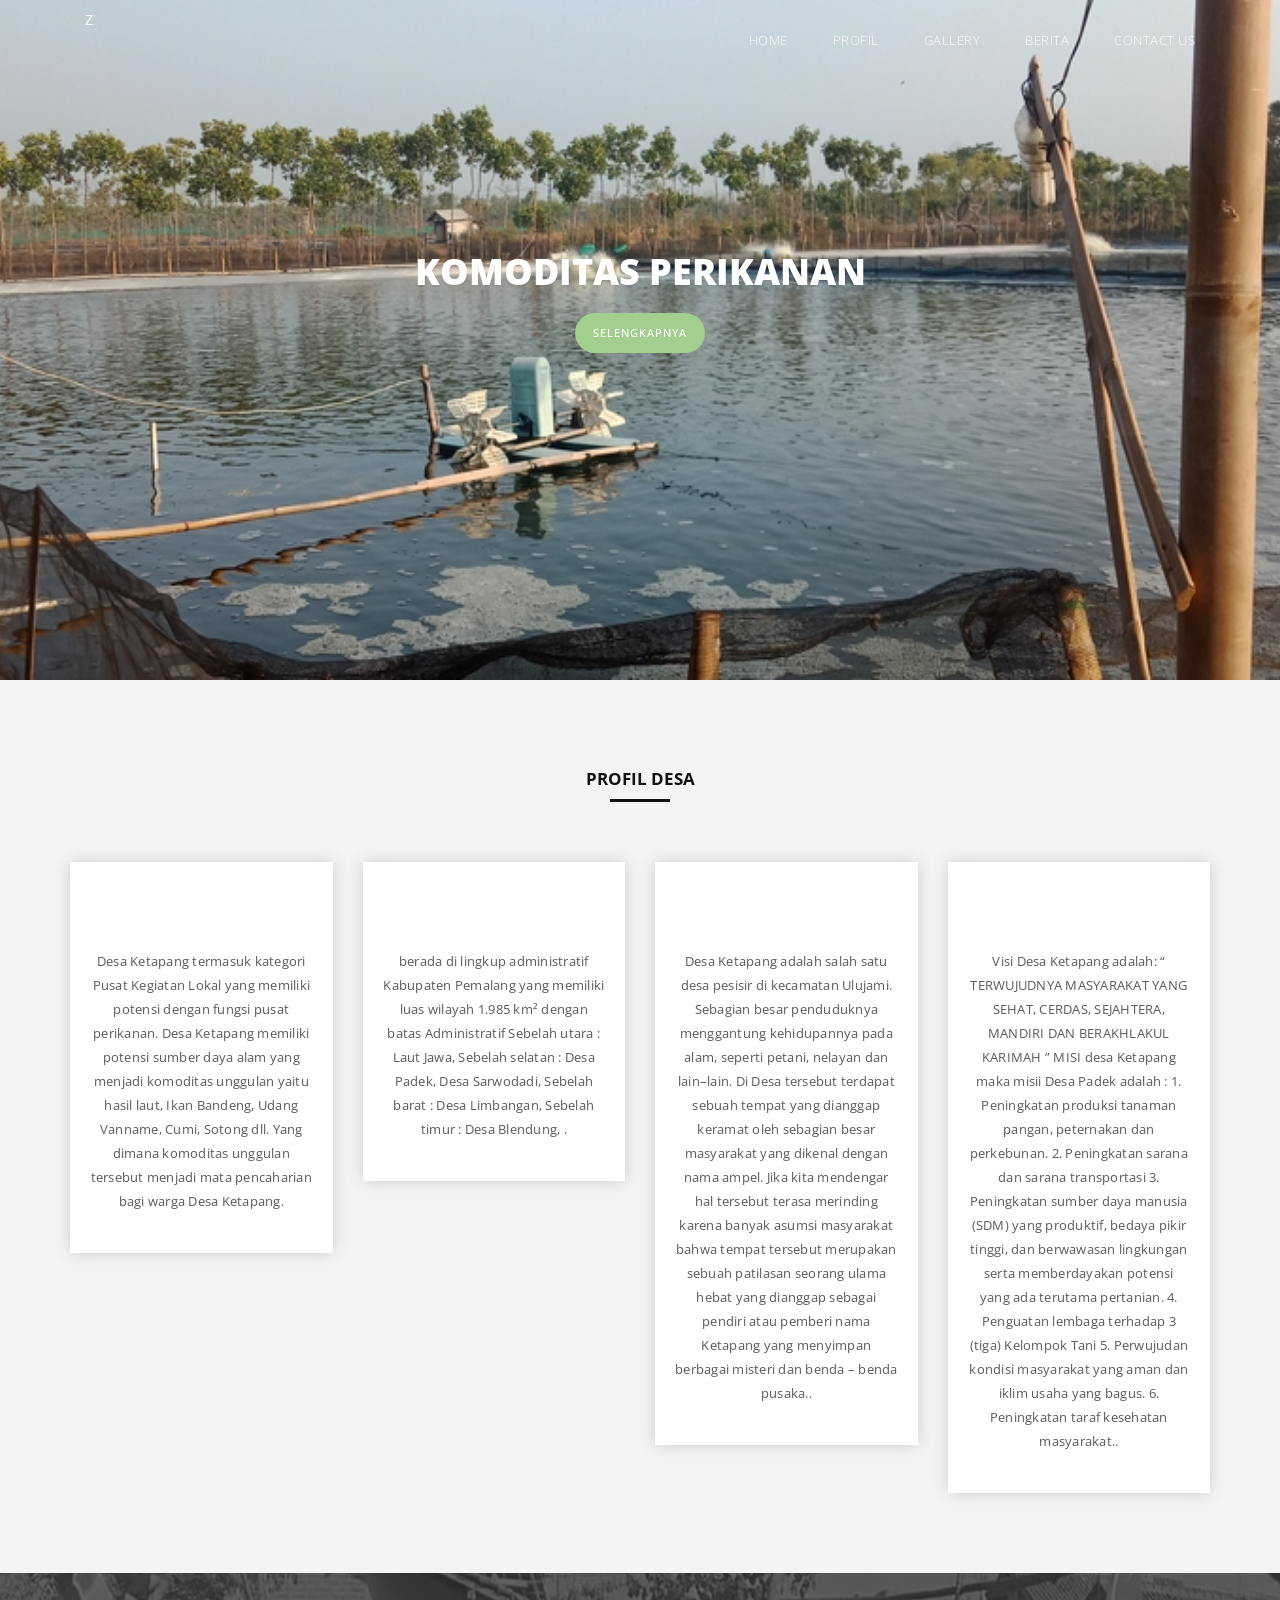
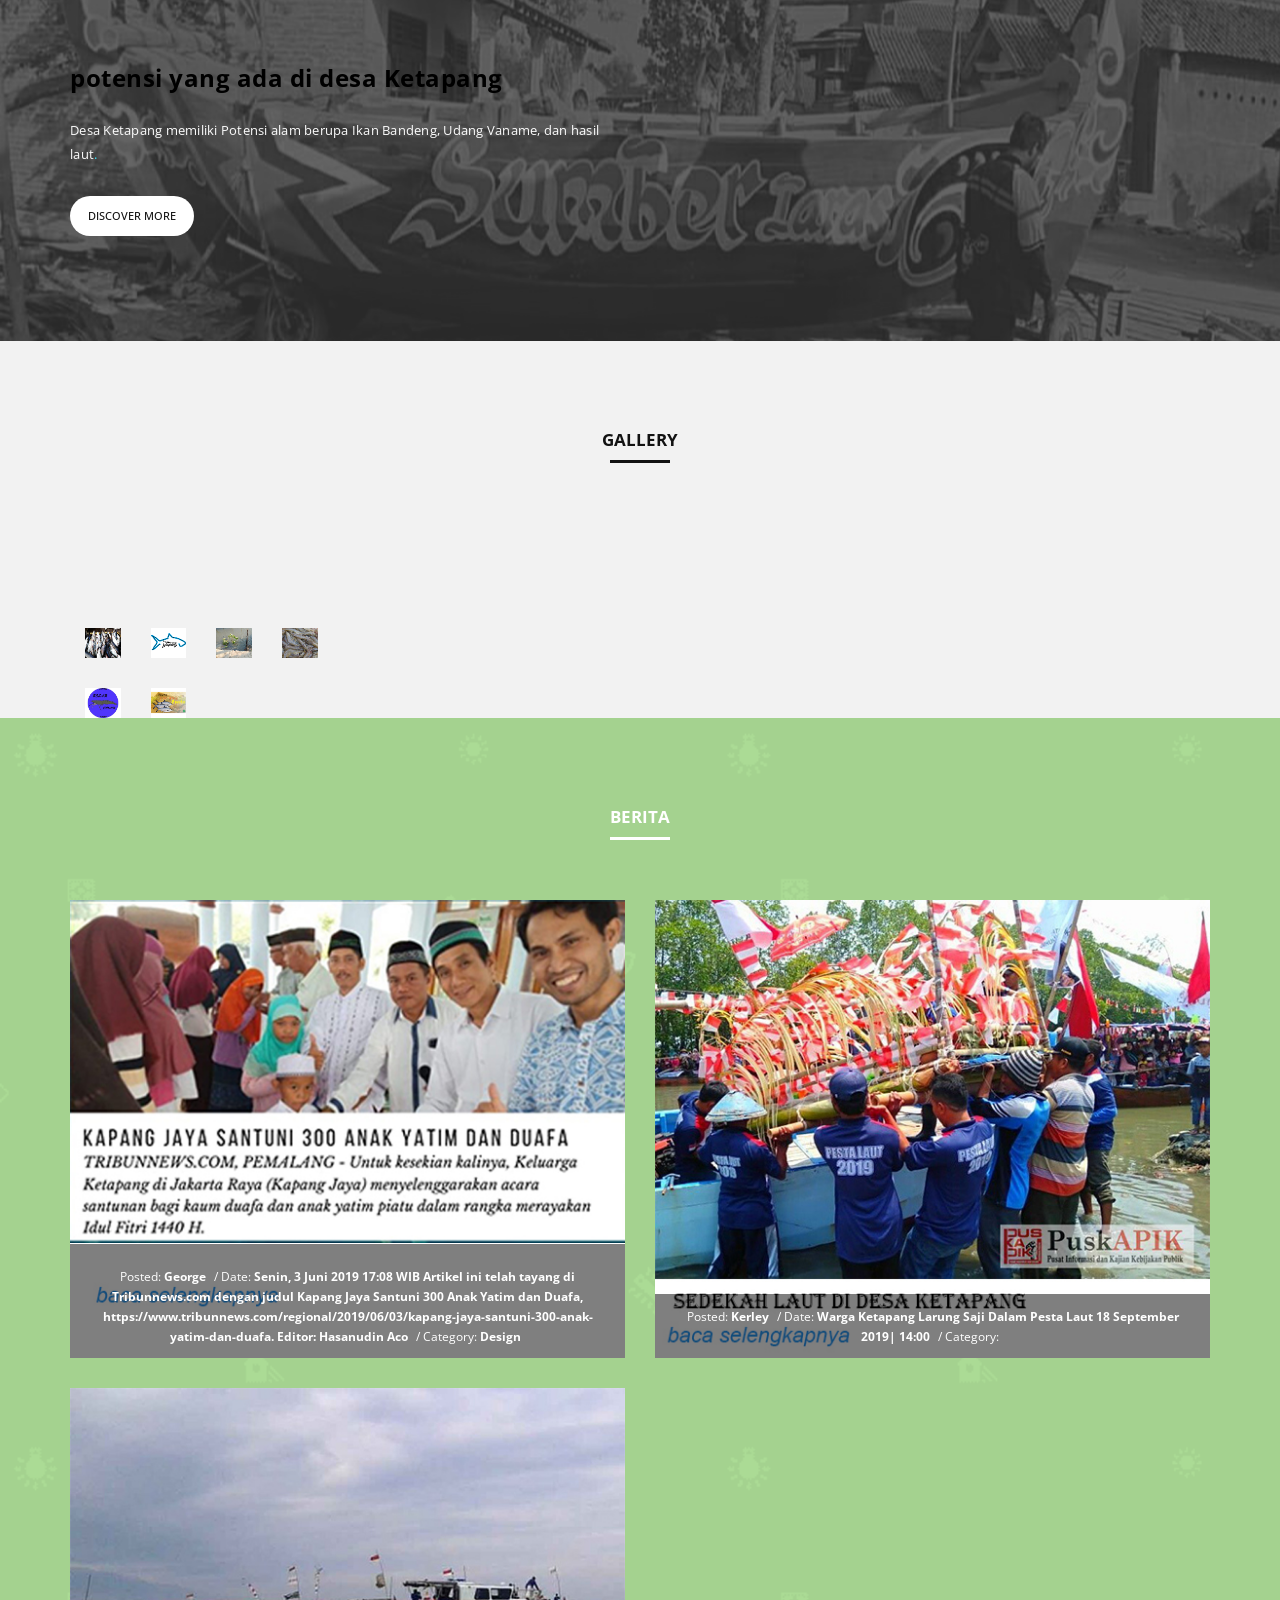
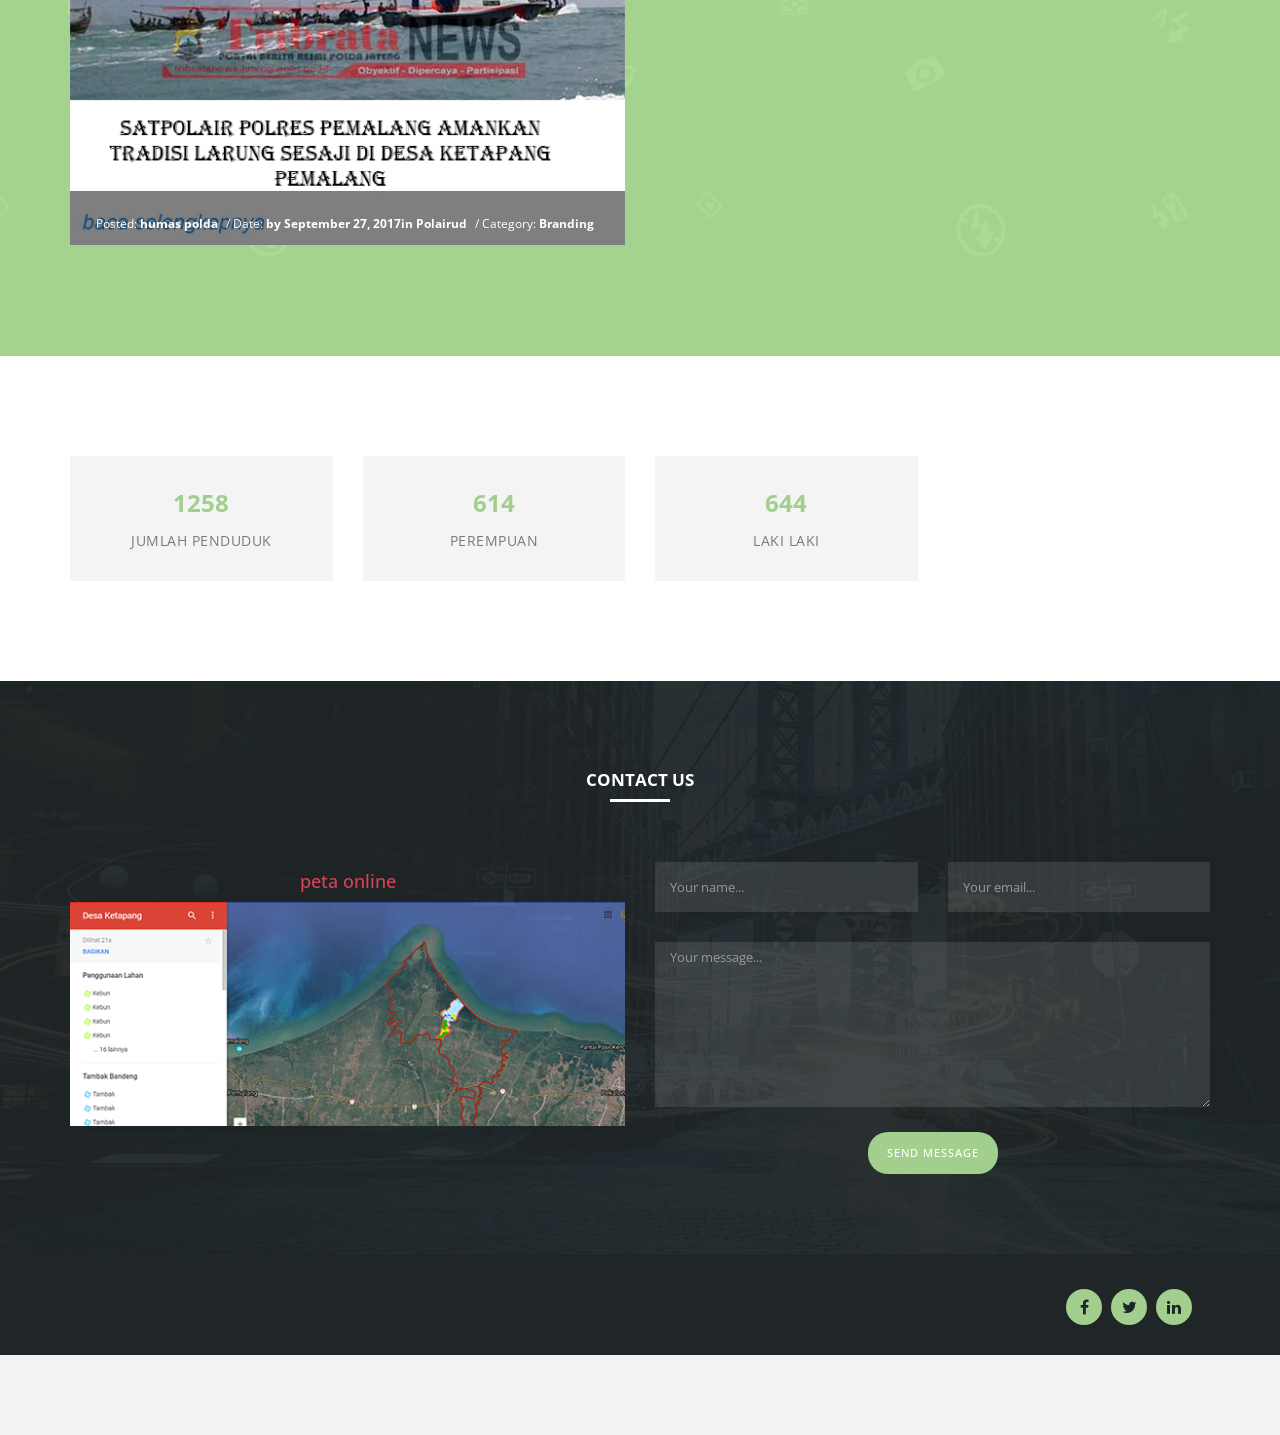
==== commit 384c5c25: "Update index.html" ====
--- a/index.html
+++ b/index.html
@@ -3,12 +3,12 @@
     <head>
         <meta charset="utf-8">
         <meta http-equiv="X-UA-Compatible" content="IE=edge,chrome=1">
-        <title>Meteor HTML CSS Template</title>
+        <title>Profil Desa Ketapang</title>
 <!--
 
-Template 2089 Meteor
-
-http://www.tooplate.com/view/2089-meteor
+
+
+
 
 -->
         <meta name="description" content="">
@@ -515,4 +515,5 @@
     }
     </script>
 </body>
-</html>+
+</html>
